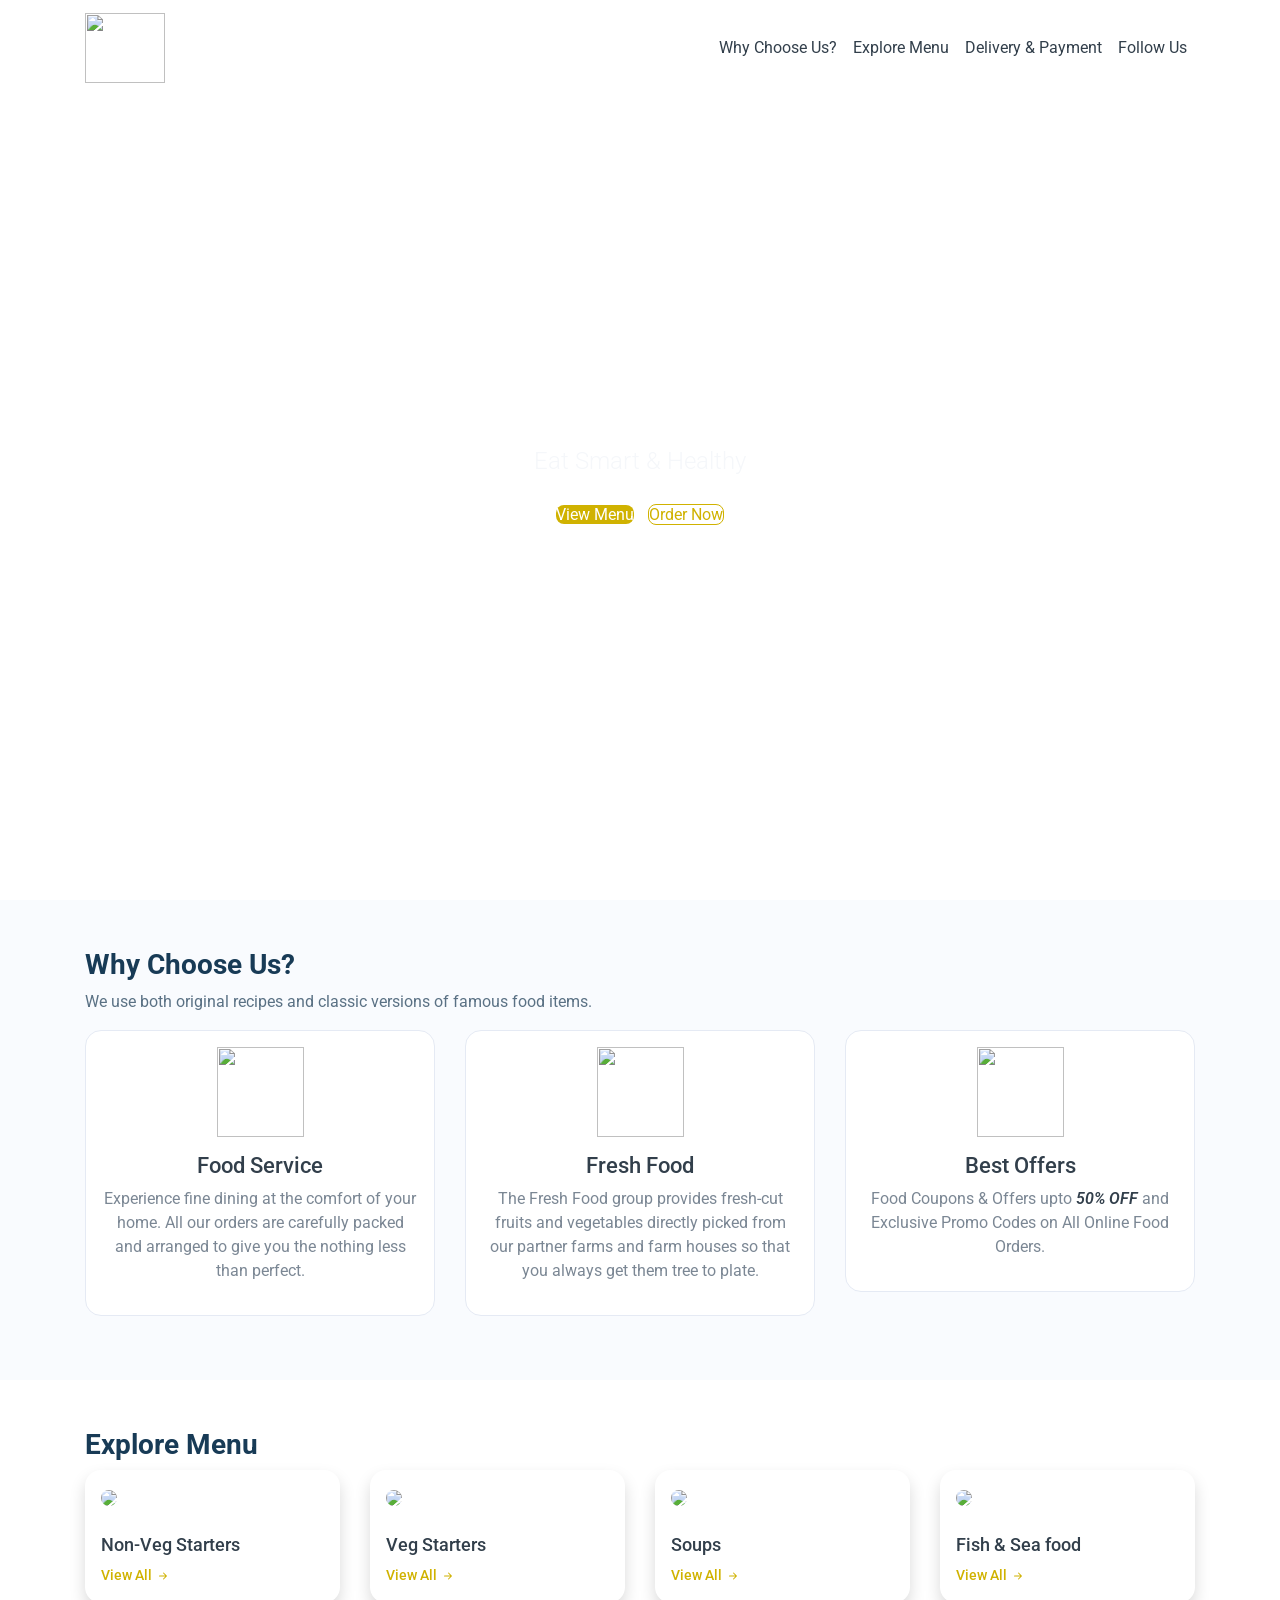
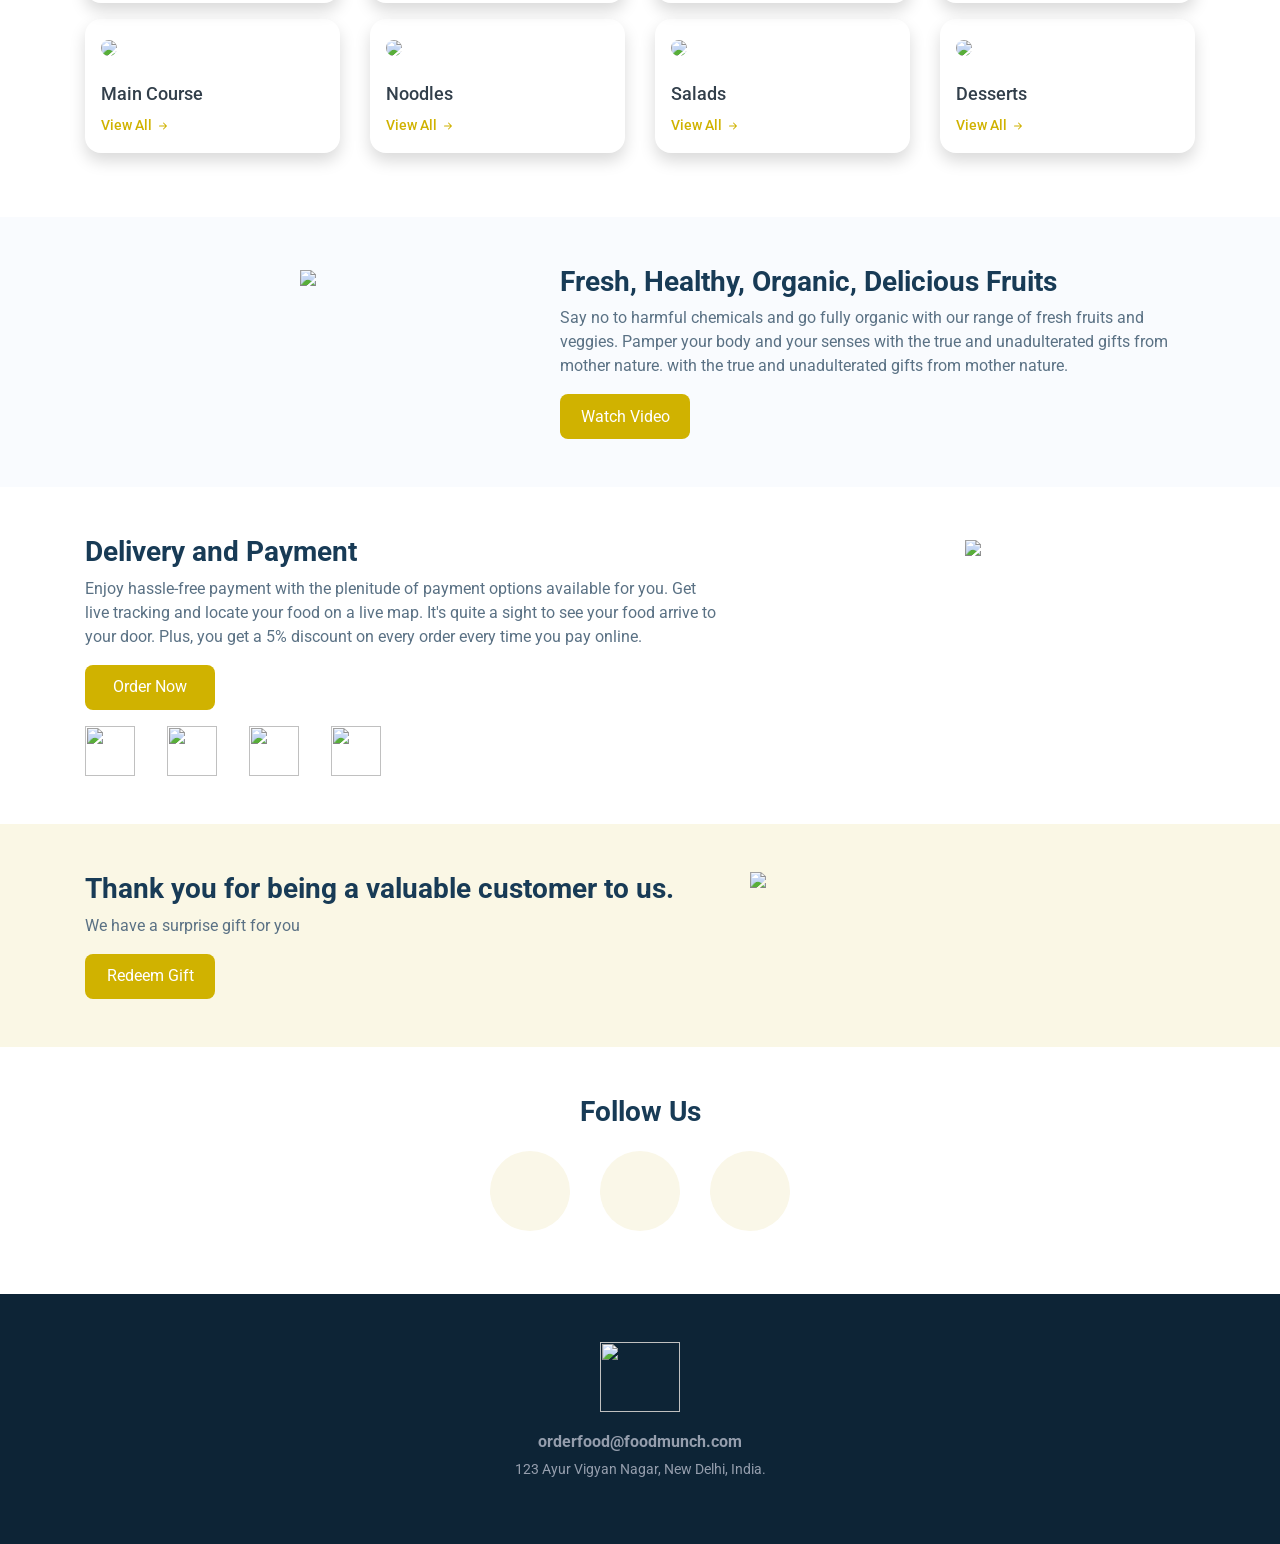
==== foodmunch/index.html @ a6c23c88 "Replace buttons with anchor links for menu and order" ====
<!DOCTYPE html>
<html>

<head>
    <link rel="stylesheet" href="https://stackpath.bootstrapcdn.com/bootstrap/4.5.2/css/bootstrap.min.css" integrity="sha384-JcKb8q3iqJ61gNV9KGb8thSsNjpSL0n8PARn9HuZOnIxN0hoP+VmmDGMN5t9UJ0Z" crossorigin="anonymous" />
    <script src="https://code.jquery.com/jquery-3.5.1.slim.min.js" integrity="sha384-DfXdz2htPH0lsSSs5nCTpuj/zy4C+OGpamoFVy38MVBnE+IbbVYUew+OrCXaRkfj" crossorigin="anonymous"></script>
    <script src="https://cdn.jsdelivr.net/npm/popper.js@1.16.1/dist/umd/popper.min.js" integrity="sha384-9/reFTGAW83EW2RDu2S0VKaIzap3H66lZH81PoYlFhbGU+6BZp6G7niu735Sk7lN" crossorigin="anonymous"></script>
    <script src="https://stackpath.bootstrapcdn.com/bootstrap/4.5.2/js/bootstrap.min.js" integrity="sha384-B4gt1jrGC7Jh4AgTPSdUtOBvfO8shuf57BaghqFfPlYxofvL8/KUEfYiJOMMV+rV" crossorigin="anonymous"></script>
    <script src="https://kit.fontawesome.com/4b6aa4f9ba.js" crossorigin="anonymous"></script>
    <link rel="stylesheet" href="css/styles.css">
</head>

<body>
    <nav class="navbar navbar-expand-lg navbar-light bg-white fixed-top">
        <div class="container">
            <a class="navbar-brand" href="#">
                <img src="https://d2clawv67efefq.cloudfront.net/ccbp-responsive-website/food-munch-img.png" class="food-munch-logo" />
            </a>
            <button class="navbar-toggler" type="button" data-toggle="collapse" data-target="#navbarNavAltMarkup" aria-controls="navbarNavAltMarkup" aria-expanded="false" aria-label="Toggle navigation">
                <span class="navbar-toggler-icon"></span>
            </button>
            <div class="collapse navbar-collapse" id="navbarNavAltMarkup">
                <div class="navbar-nav ml-auto">
                    <a class="nav-link active" id="navItem1" href="#wcuSection">
                        Why Choose Us?
                        <span class="sr-only">(current)</span>
                    </a>
                    <a class="nav-link" href="#exploreMenuSection" id="navItem2">Explore Menu</a>
                    <a class="nav-link" href="#deliveryPaymentSection" id="navItem3">Delivery & Payment</a>
                    <a class="nav-link" href="#followUsSection" id="navItem4">Follow Us</a>
                </div>
            </div>
        </div>
    </nav>
    <div class="banner-section-bg-container d-flex justify-content-center flex-column">
        <div class="text-center">
            <h1 class="banner-heading mb-3">Get Delicious Food Anytime</h1>
            <p class="banner-caption mb-4">Eat Smart & Healthy</p>
            <a href="#exploreMenuSection" class="custom-button">View Menu</a>
            <a href="#deliveryPaymentSection" class="custom-outline-button">Order Now</a>
        </div>
    </div>
    <div class="wcu-section pt-5 pb-5" id="wcuSection">
        <div class="container">
            <div class="row">
                <div class="col-12">
                    <h1 class="wcu-section-heading">Why Choose Us?</h1>
                    <p class="wcu-section-description">
                        We use both original recipes and classic versions of famous food
                        items.
                    </p>
                </div>
                <div class="col-12 col-md-4">
                    <div class="wcu-card p-3 mb-3">
                        <img src="https://d2clawv67efefq.cloudfront.net/ccbp-responsive-website/food-serve.png" class="wcu-card-image" />
                        <h1 class="wcu-card-title mt-3">Food Service</h1>
                        <p class="wcu-card-description">
                            Experience fine dining at the comfort of your home. All our
                            orders are carefully packed and arranged to give you the nothing
                            less than perfect.
                        </p>
                    </div>
                </div>
                <div class="col-12 col-md-4">
                    <div class="wcu-card p-3 mb-3">
                        <img src="https://d2clawv67efefq.cloudfront.net/ccbp-responsive-website/fruits-img.png" class="wcu-card-image" />
                        <h1 class="wcu-card-title mt-3">Fresh Food</h1>
                        <p class="wcu-card-description">
                            The Fresh Food group provides fresh-cut fruits and vegetables
                            directly picked from our partner farms and farm houses so that
                            you always get them tree to plate.
                        </p>
                    </div>
                </div>
                <div class="col-12 col-md-4">
                    <div class="wcu-card p-3 mb-3">
                        <img src="https://d2clawv67efefq.cloudfront.net/ccbp-responsive-website/offers-img.png" class="wcu-card-image" />
                        <h1 class="wcu-card-title mt-3">Best Offers</h1>
                        <p class="wcu-card-description">
                            Food Coupons & Offers upto
                            <span class="offers">50% OFF</span>
                            and Exclusive Promo Codes on All Online Food Orders.
                        </p>
                    </div>
                </div>
            </div>
        </div>
    </div>
    <div class="explore-menu-section pt-5 pb-5" id="exploreMenuSection">
        <div class="container">
            <div class="row">
                <div class="col-12">
                    <h1 class="menu-section-heading">Explore Menu</h1>
                </div>
                <div class="col-12 col-md-6 col-lg-3">
                    <div class="shadow menu-item-card p-3 mb-3">
                        <img src="https://d2clawv67efefq.cloudfront.net/ccbp-responsive-website/em-ginger-fried-img.png" class="menu-item-image w-100" />
                        <h1 class="menu-card-title">Non-Veg Starters</h1>
                        <a href="" class="menu-item-link">
                            View All
                            <svg width="16px" height="16px" viewBox="0 0 16 16" class="bi bi-arrow-right-short" fill="#d0b200" xmlns="http://www.w3.org/2000/svg">
                                <path fill-rule="evenodd" d="M4 8a.5.5 0 0 1 .5-.5h5.793L8.146 5.354a.5.5 0 1 1 .708-.708l3 3a.5.5 0 0 1 0 .708l-3 3a.5.5 0 0 1-.708-.708L10.293 8.5H4.5A.5.5 0 0 1 4 8z" />
                            </svg>
                        </a>
                    </div>
                </div>
                <div class="col-12 col-md-6 col-lg-3">
                    <div class="shadow menu-item-card p-3 mb-3">
                        <img src="https://d2clawv67efefq.cloudfront.net/ccbp-responsive-website/em-veg-starters-img.png" class="menu-item-image w-100" />
                        <h1 class="menu-card-title">Veg Starters</h1>
                        <a href="" class="menu-item-link">
                            View All
                            <svg width="16px" height="16px" viewBox="0 0 16 16" class="bi bi-arrow-right" fill="#d0b200" xmlns="http://www.w3.org/2000/svg">
                                <path fill-rule="evenodd" d="M4 8a.5.5 0 0 1 .5-.5h5.793L8.146 5.354a.5.5 0 1 1 .708-.708l3 3a.5.5 0 0 1 0 .708l-3 3a.5.5 0 0 1-.708-.708L10.293 8.5H4.5A.5.5 0 0 1 4 8z" />
                            </svg>
                        </a>
                    </div>
                </div>
                <div class="col-12 col-md-6 col-lg-3">
                    <div class="menu-item-card shadow p-3 mb-3">
                        <img src="https://d2clawv67efefq.cloudfront.net/ccbp-responsive-website/em-soup-img.png" class="menu-item-image w-100" />
                        <h1 class="menu-card-title">Soups</h1>
                        <a href="" class="menu-item-link">
                            View All
                            <svg width="16px" height="16px" viewBox="0 0 16 16" class="bi bi-arrow-right" fill="#d0b200" xmlns="http://www.w3.org/2000/svg">
                                <path fill-rule="evenodd" d="M4 8a.5.5 0 0 1 .5-.5h5.793L8.146 5.354a.5.5 0 1 1 .708-.708l3 3a.5.5 0 0 1 0 .708l-3 3a.5.5 0 0 1-.708-.708L10.293 8.5H4.5A.5.5 0 0 1 4 8z" />
                            </svg>
                        </a>
                    </div>
                </div>
                <div class="col-12 col-md-6 col-lg-3">
                    <div class="menu-item-card shadow p-3 mb-3">
                        <img src="https://d2clawv67efefq.cloudfront.net/ccbp-responsive-website/em-grilled-seafood-img.png" class="menu-item-image w-100" />
                        <h1 class="menu-card-title">Fish & Sea food</h1>
                        <a href="" class="menu-item-link">
                            View All
                            <svg width="16px" height="16px" viewBox="0 0 16 16" class="bi bi-arrow-right" fill="#d0b200" xmlns="http://www.w3.org/2000/svg">
                                <path fill-rule="evenodd" d="M4 8a.5.5 0 0 1 .5-.5h5.793L8.146 5.354a.5.5 0 1 1 .708-.708l3 3a.5.5 0 0 1 0 .708l-3 3a.5.5 0 0 1-.708-.708L10.293 8.5H4.5A.5.5 0 0 1 4 8z" />
                            </svg>
                        </a>
                    </div>
                </div>
                <div class="col-12 col-md-6 col-lg-3">
                    <div class="menu-item-card shadow p-3 mb-3">
                        <img src="https://d2clawv67efefq.cloudfront.net/ccbp-responsive-website/em-hyderabadi-biryani-img.png" class="menu-item-image w-100" />
                        <h1 class="menu-card-title">Main Course</h1>
                        <a href="" class="menu-item-link">
                            View All
                            <svg width="16px" height="16px" viewBox="0 0 16 16" class="bi bi-arrow-right" fill="#d0b200" xmlns="http://www.w3.org/2000/svg">
                                <path fill-rule="evenodd" d="M4 8a.5.5 0 0 1 .5-.5h5.793L8.146 5.354a.5.5 0 1 1 .708-.708l3 3a.5.5 0 0 1 0 .708l-3 3a.5.5 0 0 1-.708-.708L10.293 8.5H4.5A.5.5 0 0 1 4 8z" />
                            </svg>
                        </a>
                    </div>
                </div>
                <div class="col-12 col-md-6 col-lg-3">
                    <div class="menu-item-card shadow p-3 mb-3">
                        <img src="https://d2clawv67efefq.cloudfront.net/ccbp-responsive-website/em-mushroom-noodles-img.png" class="menu-item-image w-100" />
                        <h1 class="menu-card-title">Noodles</h1>
                        <a href="" class="menu-item-link">
                            View All
                            <svg width="16px" height="16px" viewBox="0 0 16 16" class="bi bi-arrow-right" fill="#d0b200" xmlns="http://www.w3.org/2000/svg">
                                <path fill-rule="evenodd" d="M4 8a.5.5 0 0 1 .5-.5h5.793L8.146 5.354a.5.5 0 1 1 .708-.708l3 3a.5.5 0 0 1 0 .708l-3 3a.5.5 0 0 1-.708-.708L10.293 8.5H4.5A.5.5 0 0 1 4 8z" />
                            </svg>
                        </a>
                    </div>
                </div>
                <div class="col-12 col-md-6 col-lg-3">
                    <div class="menu-item-card shadow p-3 mb-3">
                        <img src="https://d2clawv67efefq.cloudfront.net/ccbp-responsive-website/em-gluten-img.png" class="menu-item-image w-100" />
                        <h1 class="menu-card-title">Salads</h1>
                        <a href="" class="menu-item-link">
                            View All
                            <svg width="16px" height="16px" viewBox="0 0 16 16" class="bi bi-arrow-right" fill="#d0b200" xmlns="http://www.w3.org/2000/svg">
                                <path fill-rule="evenodd" d="M4 8a.5.5 0 0 1 .5-.5h5.793L8.146 5.354a.5.5 0 1 1 .708-.708l3 3a.5.5 0 0 1 0 .708l-3 3a.5.5 0 0 1-.708-.708L10.293 8.5H4.5A.5.5 0 0 1 4 8z" />
                            </svg>
                        </a>
                    </div>
                </div>
                <div class="col-12 col-md-6 col-lg-3">
                    <div class="menu-item-card shadow p-3 mb-3">
                        <img src="https://d2clawv67efefq.cloudfront.net/ccbp-responsive-website/em-coffee-bourbon-img.png" class="menu-item-image w-100" />
                        <h1 class="menu-card-title">Desserts</h1>
                        <a href="" class="menu-item-link">
                            View All
                            <svg width="16px" height="16px" viewBox="0 0 16 16" class="bi bi-arrow-right" fill="#d0b200" xmlns="http://www.w3.org/2000/svg">
                                <path fill-rule="evenodd" d="M4 8a.5.5 0 0 1 .5-.5h5.793L8.146 5.354a.5.5 0 1 1 .708-.708l3 3a.5.5 0 0 1 0 .708l-3 3a.5.5 0 0 1-.708-.708L10.293 8.5H4.5A.5.5 0 0 1 4 8z" />
                            </svg>
                        </a>
                    </div>
                </div>
            </div>
        </div>
    </div>
    <div class="healthy-food-section pt-5 pb-5">
        <div class="container">
            <div class="row">
                <div class="col-12 col-md-5">
                    <div class="text-center">
                        <img src="https://d2clawv67efefq.cloudfront.net/ccbp-responsive-website/healthy-food-plate-img.png" class="healthy-food-section-img" />
                    </div>
                </div>
                <div class="col-12 col-md-7">
                    <h1 class="healthy-food-section-heading">
                        Fresh, Healthy, Organic, Delicious Fruits
                    </h1>
                    <p class="healthy-food-section-description">
                        Say no to harmful chemicals and go fully organic with our range of
                        fresh fruits and veggies. Pamper your body and your senses with
                        the true and unadulterated gifts from mother nature. with the true
                        and unadulterated gifts from mother nature.
                    </p>
                    <button class="custom-button">Watch Video</button>
                </div>
            </div>
        </div>
    </div>
    <div class="delivery-and-payment-section pt-5 pb-5" id="deliveryPaymentSection">
        <div class="container">
            <div class="row">
                <div class="col-12 col-md-5 order-1 order-md-2">
                    <div class="text-center">
                        <img src="https://d2clawv67efefq.cloudfront.net/ccbp-responsive-website/delivery-payment-section-img.png" class="delivery-and-payment-section-img" />
                    </div>
                </div>
                <div class="col-12 col-md-7 order-2 order-md-1">
                    <h1 class="delivery-and-payment-section-heading">
                        Delivery and Payment
                    </h1>
                    <p class="delivery-and-payment-section-description">
                        Enjoy hassle-free payment with the plenitude of payment options
                        available for you. Get live tracking and locate your food on a
                        live map. It's quite a sight to see your food arrive to your door.
                        Plus, you get a 5% discount on every order every time you pay
                        online.
                    </p>
                    <button class="custom-button">Order Now</button>
                    <div class="mt-3">
                        <img src="https://d2clawv67efefq.cloudfront.net/ccbp-responsive-website/visa-card-img.png" class="payment-card-img" />
                        <img src="https://d2clawv67efefq.cloudfront.net/ccbp-responsive-website/master-card-img.png" class="payment-card-img" />
                        <img src="https://d2clawv67efefq.cloudfront.net/ccbp-responsive-website/paypal-card-img.png" class="payment-card-img" />
                        <img src="https://d2clawv67efefq.cloudfront.net/ccbp-responsive-website/american-express-img.png" class="payment-card-img" />
                    </div>
                </div>
            </div>
        </div>
    </div>
    <div class="thanking-customers-section pt-5 pb-5">
        <div class="container">
            <div class="row">
                <div class="col-12 col-md-7 d-flex flex-column justify-content-center">
                    <h1 class="thanking-customers-section-heading">
                        Thank you for being a valuable customer to us.
                    </h1>
                    <p class="thanking-customers-section-description">
                        We have a surprise gift for you
                    </p>
                    <div class="d-md-none">
                        <img src="https://d2clawv67efefq.cloudfront.net/ccbp-responsive-website/thanking-customers-section-img.png" class="thanking-customers-section-img" />
                    </div>
                    <div>
                        <button class="custom-button" data-toggle="modal" data-target="#giftModal">Redeem Gift</button>
                    </div>
                </div>
                <div class="col-12 col-md-5 d-none d-md-block">
                    <img src="https://d2clawv67efefq.cloudfront.net/ccbp-responsive-website/thanking-customers-section-img.png" class="thanking-customers-section-img" />
                </div>
            </div>
        </div>
    </div>
    <div class="follow-us-section pt-5 pb-5" id="followUsSection">
        <div class="container">
            <div class="row">
                <div class="col-12">
                    <h1 class="follow-us-section-heading">Follow Us</h1>
                </div>
                <div class="col-12">
                    <div class="d-flex flex-row justify-content-center">
                        <div class="follow-us-icon-container">
                            <i class="fab fa-twitter icon"></i>
                        </div>
                        <div class="follow-us-icon-container">
                            <i class="fab fa-instagram icon"></i>
                        </div>
                        <div class="follow-us-icon-container">
                            <i class="fab fa-facebook icon"></i>
                        </div>
                    </div>
                </div>
            </div>
        </div>
    </div>
    <div class="footer-section pt-5 pb-5">
        <div class="container">
            <div class="row">
                <div class="col-12 text-center">
                    <img src="https://d2clawv67efefq.cloudfront.net/ccbp-responsive-website/food-munch-logo-light.png" class="food-munch-logo" />
                    <h1 class="footer-section-mail-id">orderfood@foodmunch.com</h1>
                    <p class="footer-section-address">
                        123 Ayur Vigyan Nagar, New Delhi, India.
                    </p>
                </div>
            </div>
        </div>
    </div>
 <div class="modal fade" id="giftModal" tabindex="-1" role="dialog"
    aria-labelledby="giftModalLabel" aria-hidden="true">

    <div class="modal-dialog modal-dialog-centered" role="document">
        <div class="modal-content">

            <div class="modal-header">
                <h5 class="modal-title" id="giftModalLabel">
                    🎁 Surprise Gift
                </h5>

                <button type="button" class="close"
                    data-dismiss="modal"
                    aria-label="Close">
                    <span aria-hidden="true">&times;</span>
                </button>
            </div>

            <div class="modal-body text-center">
                <h4>Congratulations!</h4>
                <p>
                    You have unlocked a special gift from FoodMunch.
                </p>
                <p>
                    Enjoy <strong>20% OFF</strong> on your next order!
                </p>
            </div>

            <div class="modal-footer">
                <button type="button"
                    class="btn btn-secondary"
                    data-dismiss="modal">
                    Close
                </button>
            </div>

        </div>
    </div>
</div>  
</body>

</html>
---- foodmunch/css/styles.css ----
@import url("https://fonts.googleapis.com/css2?family=Bree+Serif&family=Caveat:wght@400;700&family=Lobster&family=Monoton&family=Open+Sans:ital,wght@0,400;0,700;1,400;1,700&family=Playfair+Display+SC:ital,wght@0,400;0,700;1,700&family=Playfair+Display:ital,wght@0,400;0,700;1,700&family=Roboto:ital,wght@0,400;0,700;1,400;1,700&family=Source+Sans+Pro:ital,wght@0,400;0,700;1,700&family=Work+Sans:ital,wght@0,400;0,700;1,700&display=swap");

.food-munch-logo {
    width: 80px;
    height: 70px;
}

#navItem1 {
    color: #323f4b;
    font-family: "Roboto";
}

#navItem2 {
    color: #323f4b;
    font-family: "Roboto";
}

#navItem3 {
    color: #323f4b;
    font-family: "Roboto";
}

#navItem4 {
    color: #323f4b;
    font-family: "Roboto";
}

.banner-section-bg-container {
    background-image: url("https://d2clawv67efefq.cloudfront.net/ccbp-responsive-website/foodmunch-banner-bg.png");
    height: 100vh;
    background-size: cover;
}

.banner-heading {
    color: white;
    font-family: "Roboto";
    font-size: 45px;
    font-weight: 300;
}

.banner-caption {
    color: #f5f7fa;
    font-family: "Roboto";
    font-size: 24px;
    font-weight: 300;
}

.custom-button {
    color: white;
    background-color: #d0b200;
    width: 130px;
    height: 45px;
    border-width: 0;
    border-radius: 8px;
    margin-right: 10px;
}

.custom-outline-button {
    color: #d0b200;
    background-color: transparent;
    width: 130px;
    height: 45px;
    border-style: solid;
    border-width: 1px;
    border-color: #d0b200;
    border-radius: 8px;
}

.wcu-section {
    background-color: #f9fbfe;
}

.wcu-section-heading {
    color: #183b56;
    font-family: "Roboto";
    font-size: 28px;
    font-weight: 700;
}

.wcu-section-description {
    color: #5a7184;
    font-family: "Roboto";
    font-size: 16px;
}

.wcu-card {
    text-align: center;
    background-color: white;
    border-style: solid;
    border-width: 1px;
    border-color: #e5eaf4;
    border-radius: 16px;
}

.wcu-card-image {
    width: 87px;
    height: 90px;
}

.wcu-card-title {
    color: #323f4b;
    font-family: "Roboto";
    font-size: 22px;
    font-weight: 500;
}

.wcu-card-description {
    color: #7b8794;
    font-family: "Roboto";
    font-size: 16px;
}

.offers {
    color: #323f4b;
    font-style: italic;
    font-weight: 600;
}

.explore-menu-section {
    background-color: white;
}

.menu-section-heading {
    color: #183b56;
    font-family: "Roboto";
    font-size: 28px;
    font-weight: 700;
}

.menu-item-image {
    border-radius: 16px;
}

.menu-card-title {
    color: #323f4b;
    font-family: "Roboto";
    font-size: 18px;
    font-weight: 500;
    margin-top: 24px;
}

.menu-item-link {
    color: #d0b200;
    font-family: "Roboto";
    font-size: 14px;
    font-weight: 500;
}

.menu-item-card {
    border-radius: 16px;
}

.healthy-food-section {
    background-color: #f9fbfe;
}

.healthy-food-section-img {
    width: 270px;
}

.healthy-food-section-heading {
    color: #183b56;
    font-family: "Roboto";
    font-size: 28px;
    font-weight: 700;
}

.healthy-food-section-description {
    color: #5a7184;
    font-family: "Roboto";
    font-size: 16px;
}

.delivery-and-payment-section {
    background-color: white;
}

.delivery-and-payment-section-img {
    width: 270px;
}

.delivery-and-payment-section-heading {
    color: #183b56;
    font-family: "Roboto";
    font-size: 28px;
    font-weight: 700;
}

.delivery-and-payment-section-description {
    color: #5a7184;
    font-family: "Roboto";
    font-size: 16px;
}

.payment-card-img {
    width: 50px;
    height: 50px;
    margin-right: 28px;
}

.thanking-customers-section {
    background-color: #d0b2001a;
}

.thanking-customers-section-heading {
    color: #183b56;
    font-family: "Roboto";
    font-size: 28px;
    font-weight: 700;
}

.thanking-customers-section-description {
    color: #5a7184;
    font-family: "Roboto";
    font-size: 16px;
}

.thanking-customers-section-img {
    width: 270px;
    margin-bottom: 20px;
}

.follow-us-section {
    background-color: white;
}

.follow-us-section-heading {
    text-align: center;
    color: #183b56;
    font-family: "Roboto";
    font-size: 28px;
    font-weight: 700;
}

.follow-us-icon-container {
    background-color: #faf7e8;
    width: 80px;
    height: 80px;
    border-radius: 40px;
    margin: 15px;
    padding-top: 22px;
    padding-bottom: 14px;
    padding-right: 16px;
    padding-left: 22px;
}

.icon {
    color: #d0b200;
    font-size: 35px;
}

.footer-section {
    background-color: #0d2436;
}

.footer-section-mail-id {
    color: #959ead;
    font-family: "Roboto";
    font-weight: bold;
    font-size: 16px;
    margin-top: 20px;
}

.footer-section-address {
    color: #959ead;
    font-family: "Roboto";
    font-size: 14px;
}
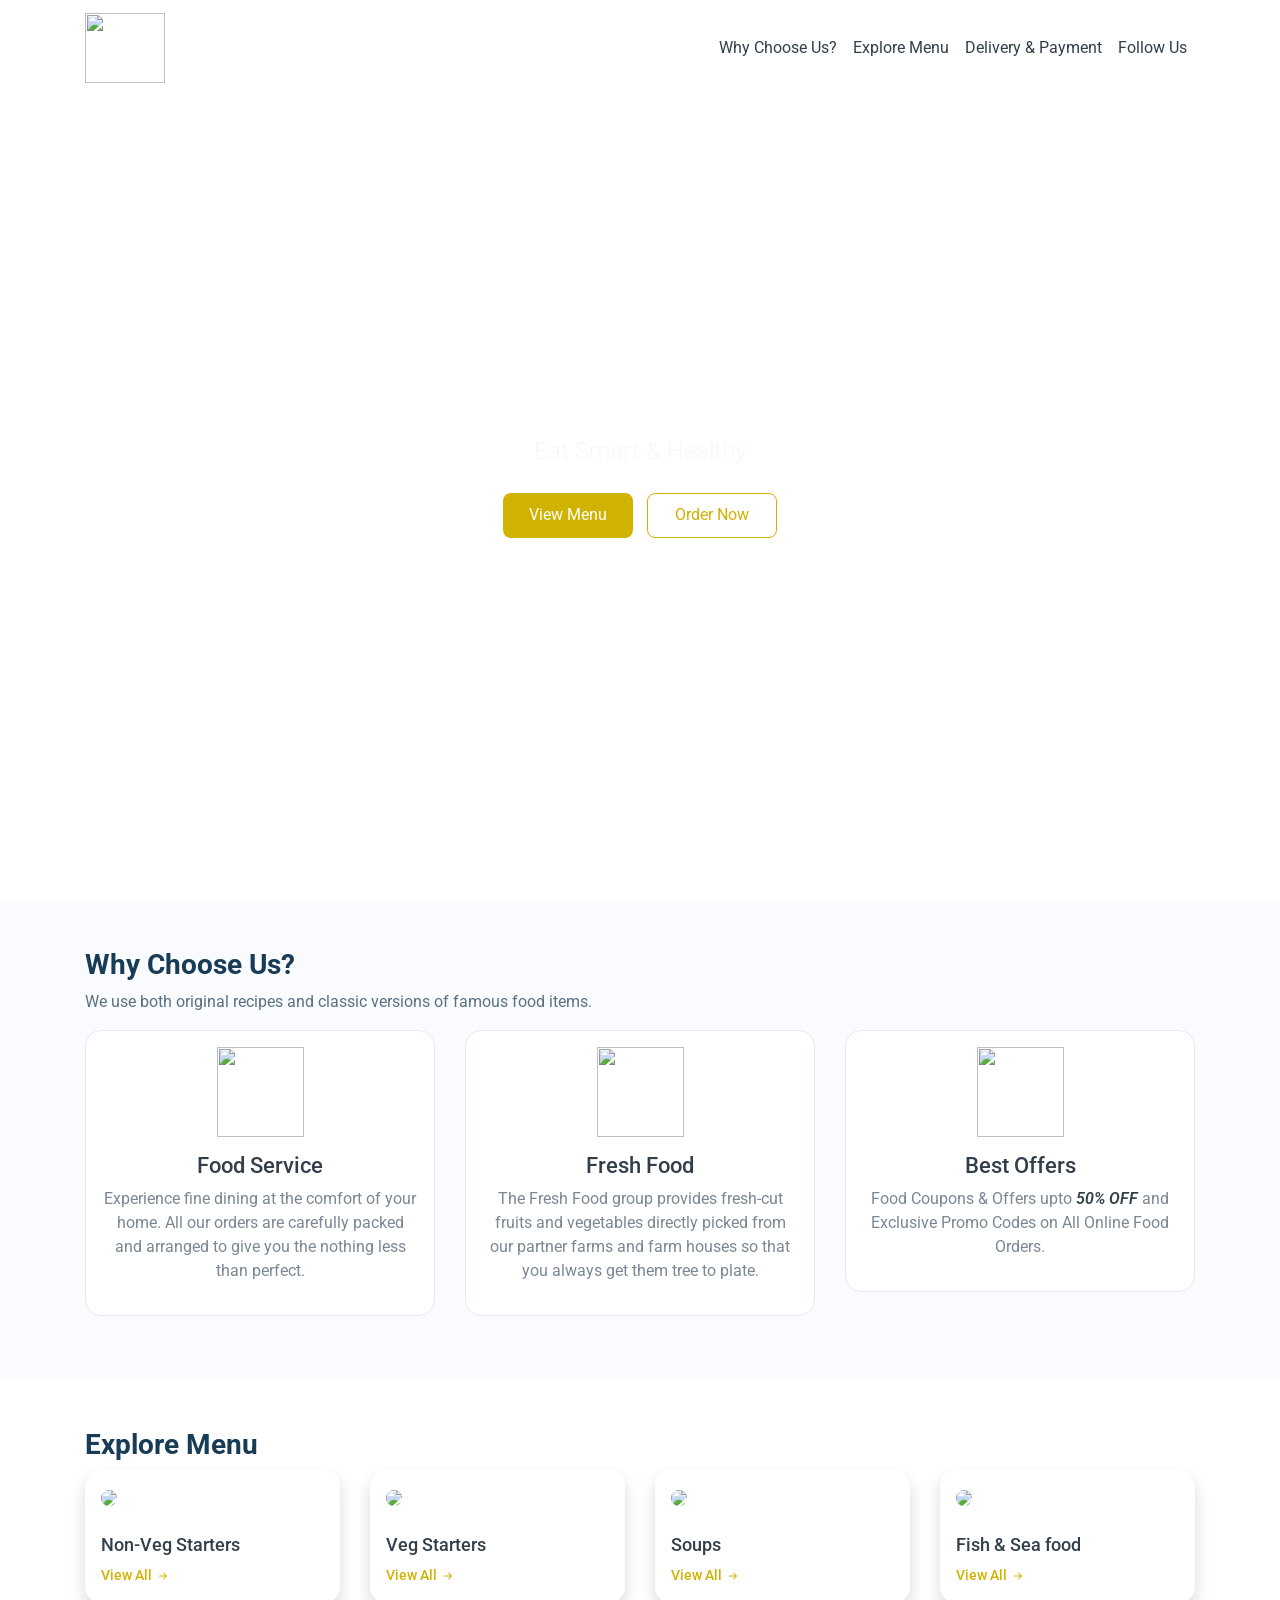
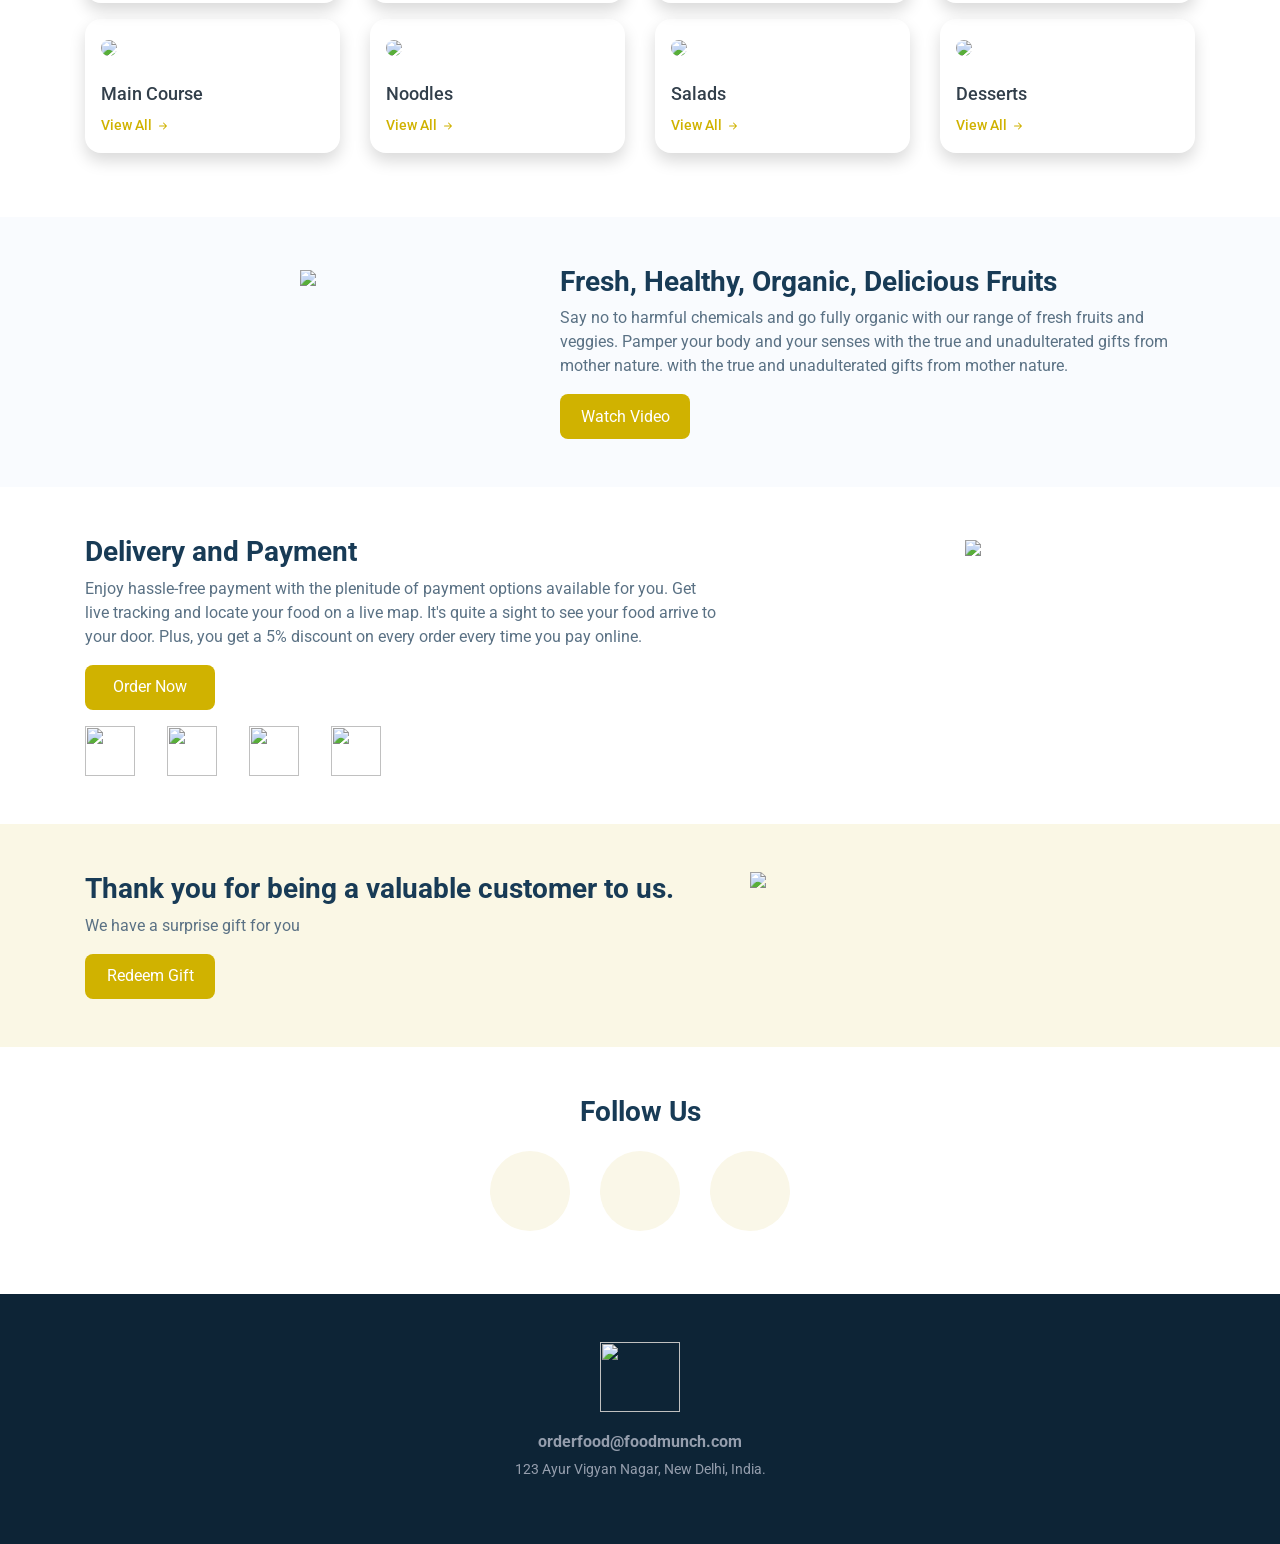
==== commit d50cc9d6: "Update index.html" ====
--- a/foodmunch/index.html
+++ b/foodmunch/index.html
@@ -8,6 +8,8 @@
     <script src="https://stackpath.bootstrapcdn.com/bootstrap/4.5.2/js/bootstrap.min.js" integrity="sha384-B4gt1jrGC7Jh4AgTPSdUtOBvfO8shuf57BaghqFfPlYxofvL8/KUEfYiJOMMV+rV" crossorigin="anonymous"></script>
     <script src="https://kit.fontawesome.com/4b6aa4f9ba.js" crossorigin="anonymous"></script>
     <link rel="stylesheet" href="css/styles.css">
+    <meta charset="UTF-8">
+<meta name="viewport" content="width=device-width, initial-scale=1.0">
 </head>
 
 <body>
--- a/foodmunch/css/styles.css
+++ b/foodmunch/css/styles.css
@@ -53,6 +53,11 @@
     border-width: 0;
     border-radius: 8px;
     margin-right: 10px;
+
+    text-decoration: none;
+    display: inline-flex;
+    align-items: center;
+    justify-content: center;
 }
 
 .custom-outline-button {
@@ -64,6 +69,27 @@
     border-width: 1px;
     border-color: #d0b200;
     border-radius: 8px;
+
+    text-decoration: none;
+    display: inline-flex;
+    align-items: center;
+    justify-content: center;
+}
+
+.custom-button,
+.custom-button:hover,
+.custom-button:focus,
+.custom-button:active {
+    color: white;
+    text-decoration: none;
+}
+
+.custom-outline-button,
+.custom-outline-button:hover,
+.custom-outline-button:focus,
+.custom-outline-button:active {
+    color: #d0b200;
+    text-decoration: none;
 }
 
 .wcu-section {
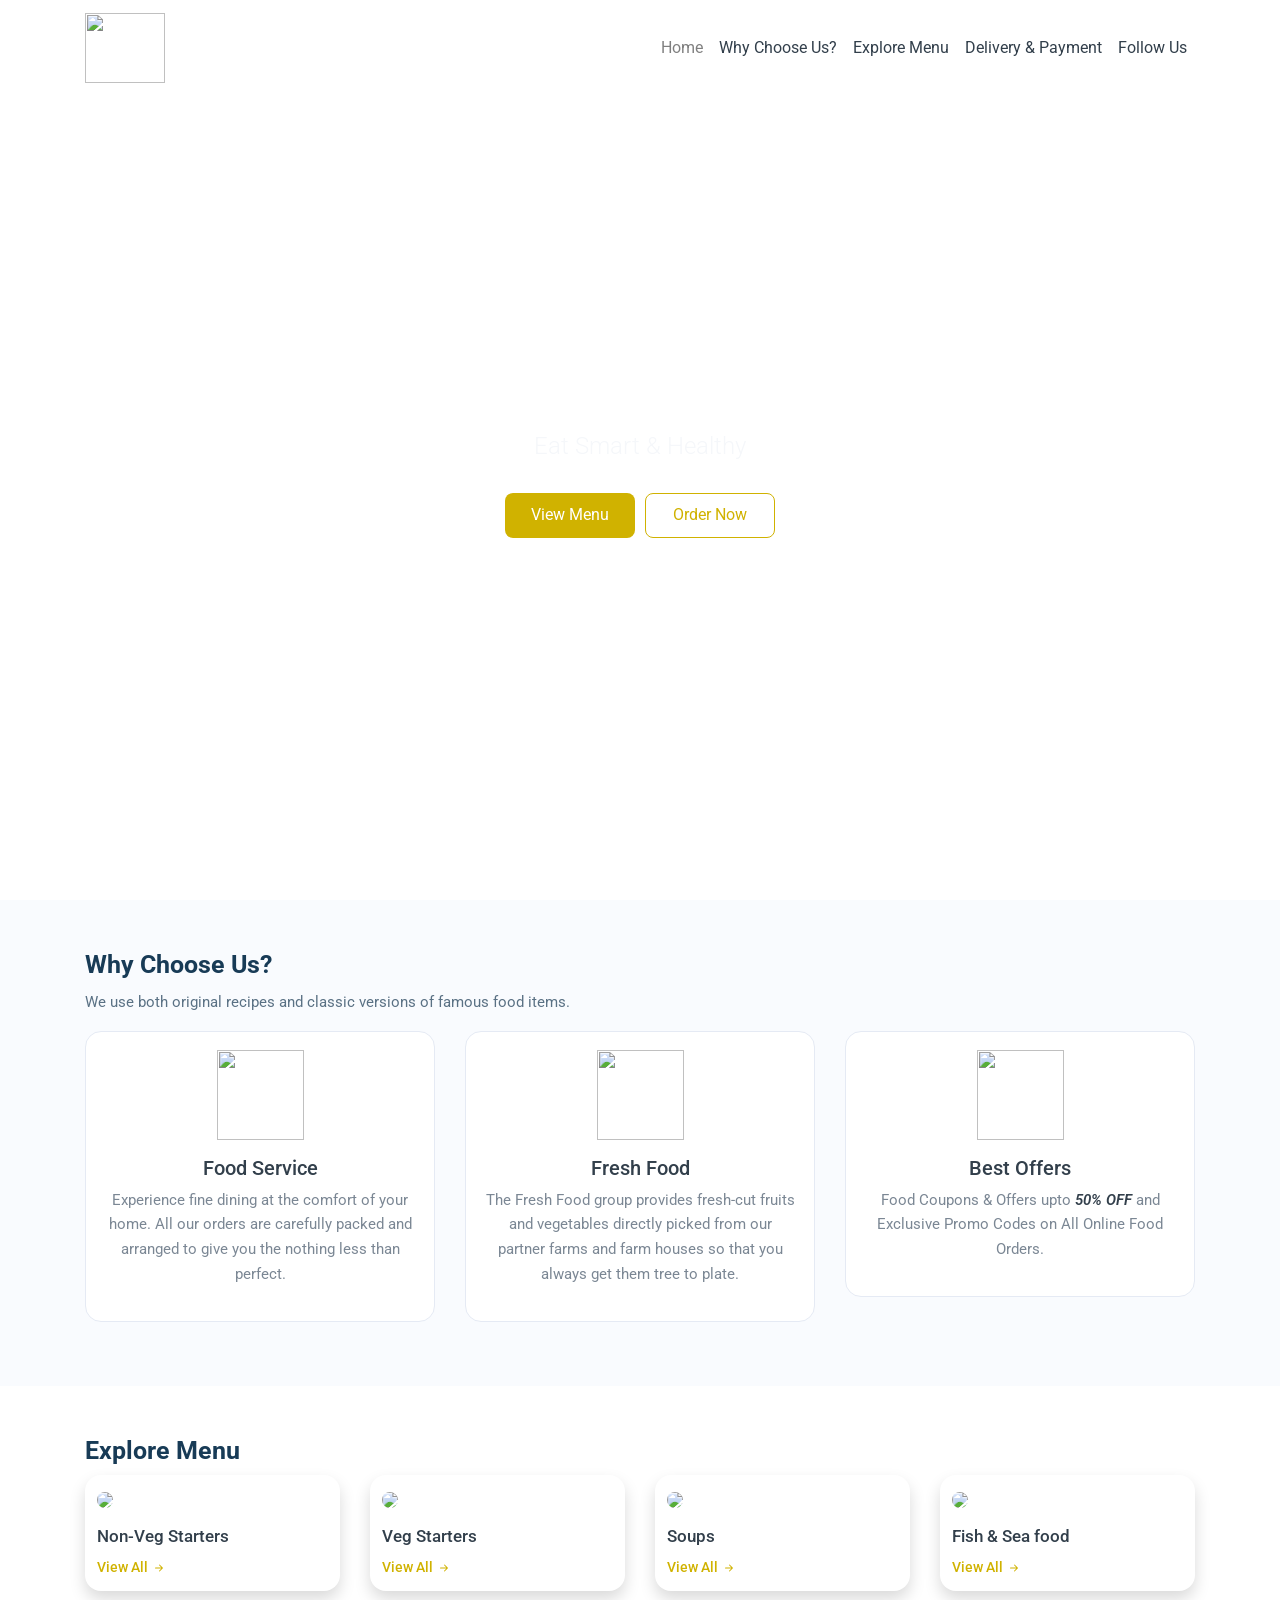
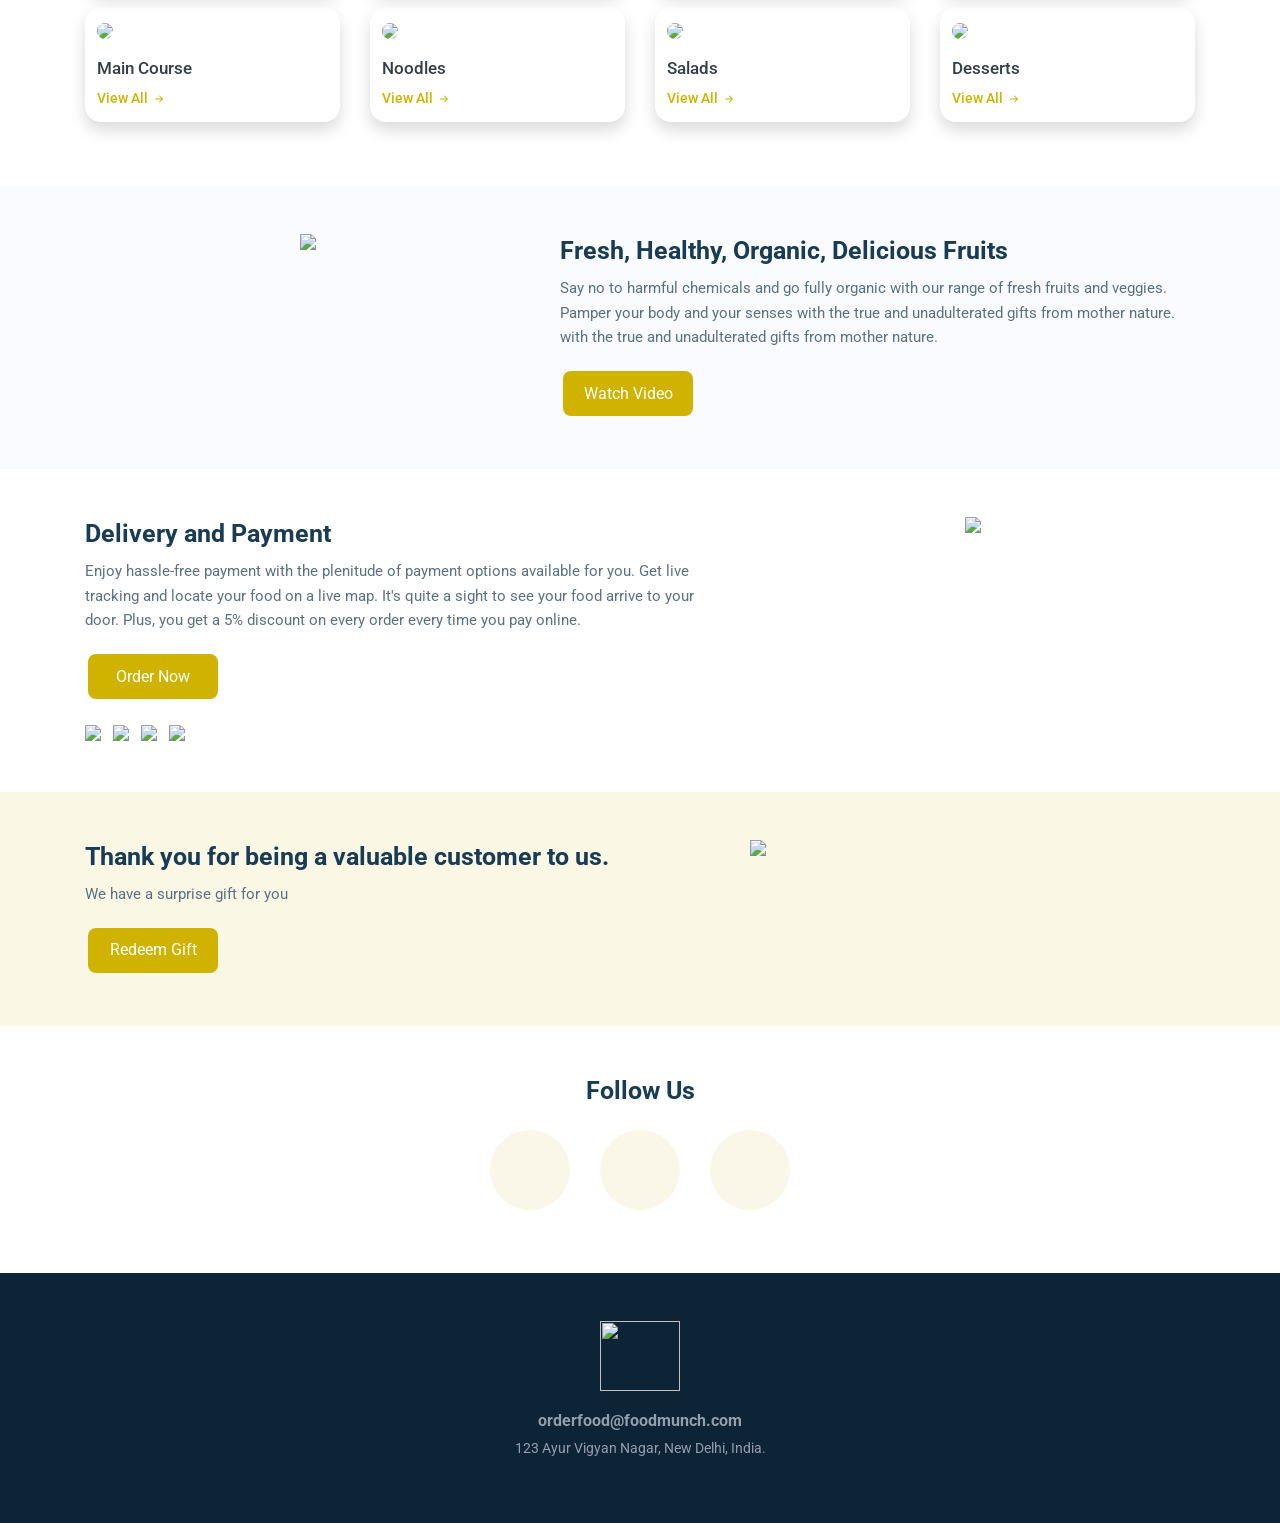
==== commit a5f05706: "Add id attribute to navbar for home section" ====
--- a/foodmunch/index.html
+++ b/foodmunch/index.html
@@ -13,7 +13,7 @@
 </head>
 
 <body>
-    <nav class="navbar navbar-expand-lg navbar-light bg-white fixed-top">
+    <nav class="navbar navbar-expand-lg navbar-light bg-white fixed-top" id="home">
         <div class="container">
             <a class="navbar-brand" href="#">
                 <img src="https://d2clawv67efefq.cloudfront.net/ccbp-responsive-website/food-munch-img.png" class="food-munch-logo" />
@@ -23,6 +23,7 @@
             </button>
             <div class="collapse navbar-collapse" id="navbarNavAltMarkup">
                 <div class="navbar-nav ml-auto">
+                     <a class="nav-link" href="#home" id="home">Home</a>
                     <a class="nav-link active" id="navItem1" href="#wcuSection">
                         Why Choose Us?
                         <span class="sr-only">(current)</span>
--- a/foodmunch/css/styles.css
+++ b/foodmunch/css/styles.css
@@ -292,3 +292,100 @@
     font-family: "Roboto";
     font-size: 14px;
 }
+
+
+    .custom-button,
+    .custom-outline-button {
+        max-width: calc(50% - 12px);
+        min-width: 118px;
+        margin: 5px 3px;
+    }
+
+    .wcu-section-heading,
+    .menu-section-heading,
+    .healthy-food-section-heading,
+    .delivery-and-payment-section-heading,
+    .thanking-customers-section-heading,
+    .follow-us-section-heading {
+        font-size: 25px;
+        line-height: 1.35;
+    }
+
+    .wcu-section-description,
+    .wcu-card-description,
+    .healthy-food-section-description,
+    .delivery-and-payment-section-description,
+    .thanking-customers-section-description {
+        font-size: 15px;
+        line-height: 1.65;
+    }
+
+    .wcu-card {
+        padding: 18px !important;
+        margin-bottom: 16px;
+    }
+
+    .wcu-card-title {
+        font-size: 20px;
+    }
+
+    .menu-item-card {
+        padding: 12px !important;
+        margin-bottom: 16px;
+    }
+
+    .menu-item-image {
+        width: 100%;
+        height: auto;
+        border-radius: 12px;
+    }
+
+    .menu-card-title {
+        font-size: 17px;
+        margin-top: 15px;
+    }
+
+    .healthy-food-section-img,
+    .delivery-and-payment-section-img,
+    .thanking-customers-section-img {
+        width: 100%;
+        max-width: 260px;
+        height: auto;
+        margin-bottom: 20px;
+    }
+
+    .payment-card-img {
+        width: 42px;
+        height: auto;
+        margin-right: 8px;
+    }
+
+   
+/* Very narrow phones */
+@media (max-width: 360px) {
+    .banner-heading {
+        font-size: 26px;
+    }
+
+    .banner-caption {
+        font-size: 16px;
+    }
+
+    .custom-button,
+    .custom-outline-button {
+        min-width: 110px;
+        width: 118px;
+        padding: 8px 5px;
+        font-size: 13px;
+    }
+
+    .follow-us-icon-container {
+        width: 44px;
+        height: 44px;
+        margin: 6px;
+    }
+
+    .icon {
+        font-size: 22px;
+    }
+}
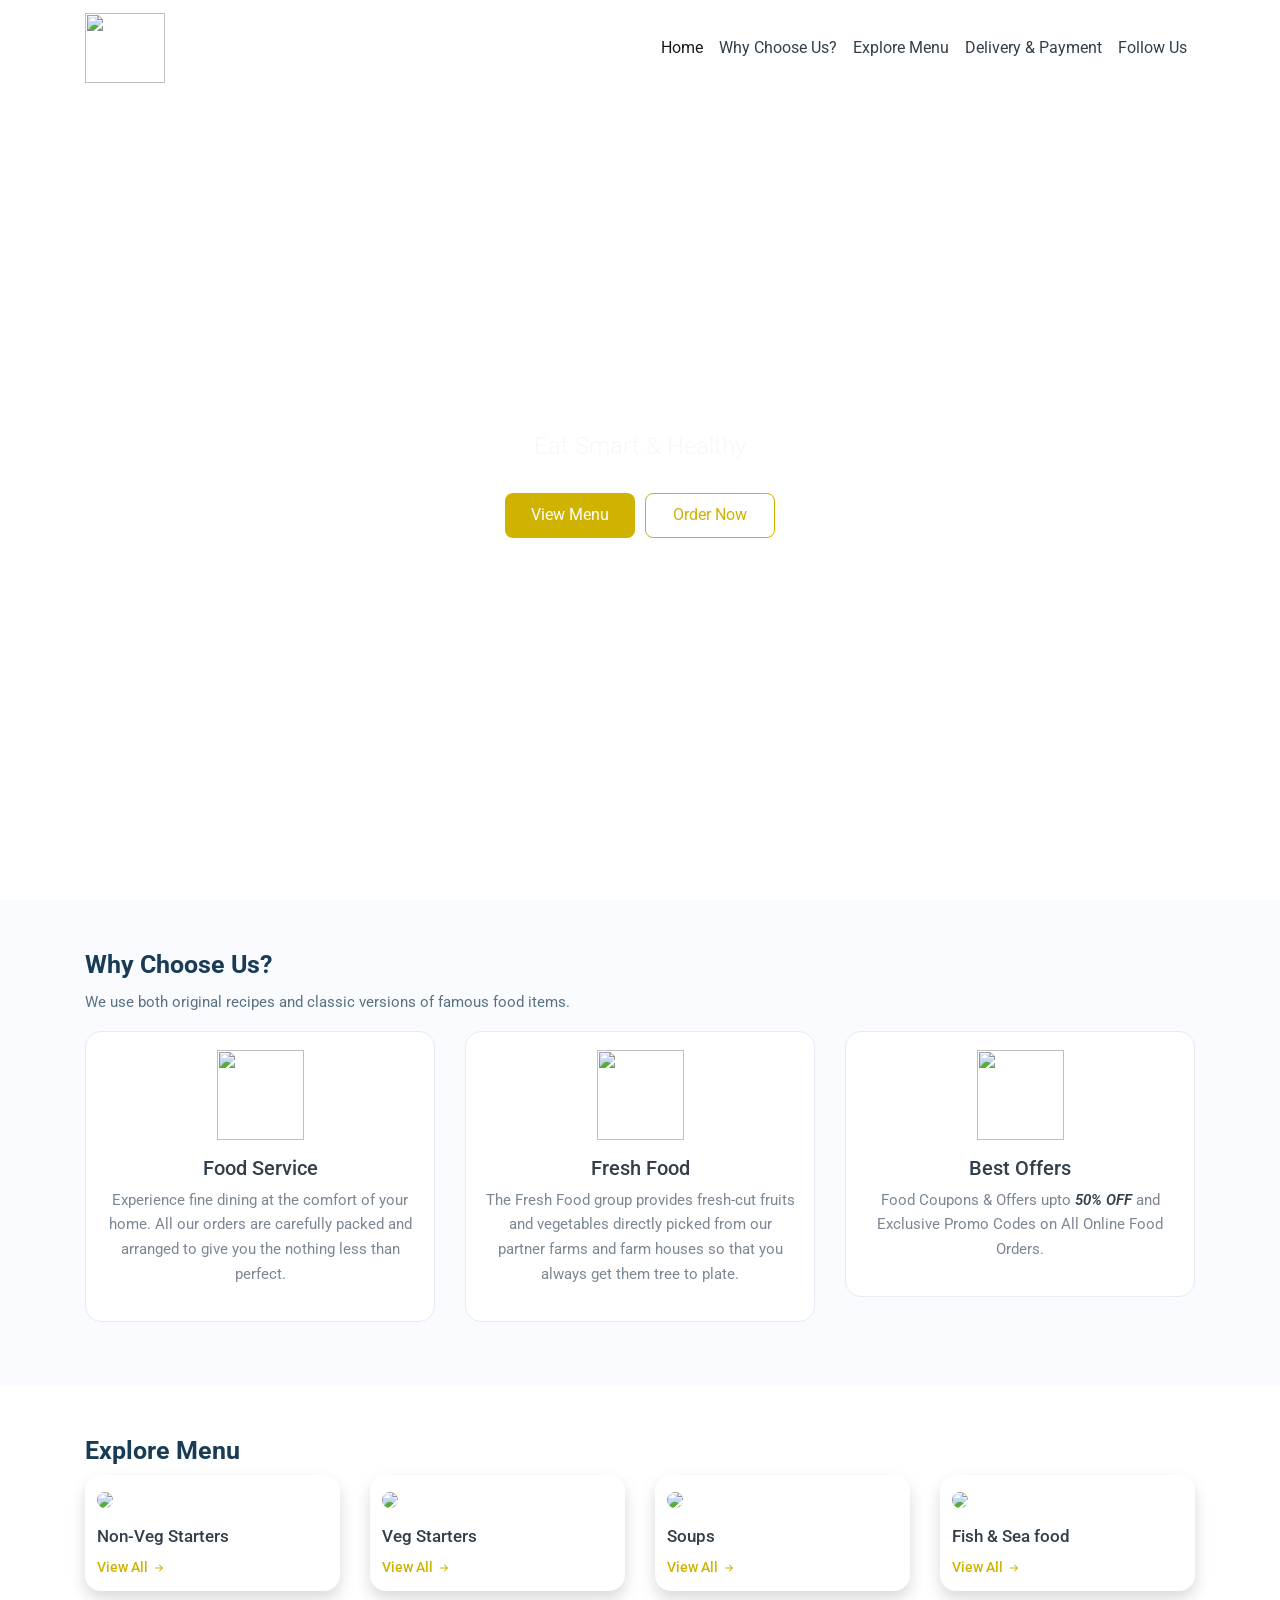
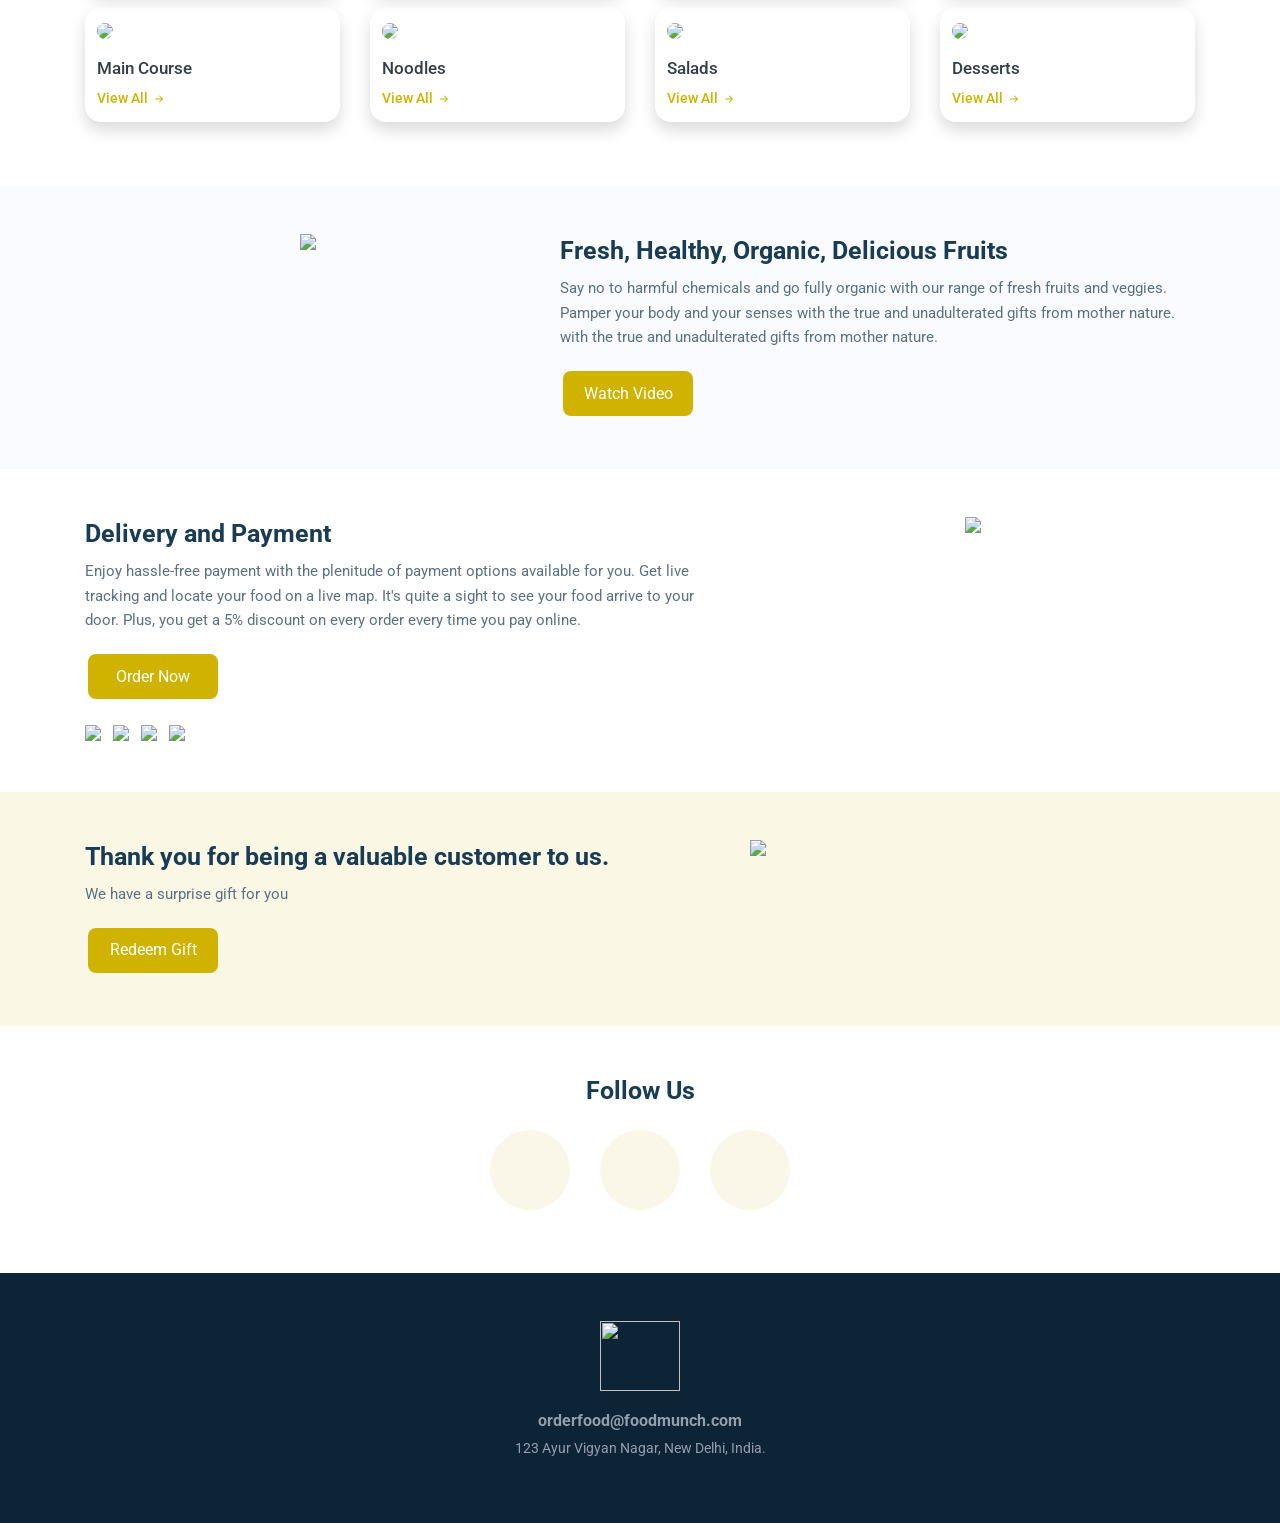
==== commit cdb8ef45: "Fix navigation links in index.html" ====
--- a/foodmunch/index.html
+++ b/foodmunch/index.html
@@ -13,7 +13,7 @@
 </head>
 
 <body>
-    <nav class="navbar navbar-expand-lg navbar-light bg-white fixed-top" id="home">
+    <nav class="navbar navbar-expand-lg navbar-light bg-white fixed-top">
         <div class="container">
             <a class="navbar-brand" href="#">
                 <img src="https://d2clawv67efefq.cloudfront.net/ccbp-responsive-website/food-munch-img.png" class="food-munch-logo" />
@@ -23,8 +23,8 @@
             </button>
             <div class="collapse navbar-collapse" id="navbarNavAltMarkup">
                 <div class="navbar-nav ml-auto">
-                     <a class="nav-link" href="#home" id="home">Home</a>
-                    <a class="nav-link active" id="navItem1" href="#wcuSection">
+                     <a class="nav-link active" href="#home" id="home">Home</a>
+                    <a class="nav-link" id="navItem1" href="#wcuSection">
                         Why Choose Us?
                         <span class="sr-only">(current)</span>
                     </a>
@@ -35,7 +35,7 @@
             </div>
         </div>
     </nav>
-    <div class="banner-section-bg-container d-flex justify-content-center flex-column">
+    <div class="banner-section-bg-container d-flex justify-content-center flex-column" id="home">
         <div class="text-center">
             <h1 class="banner-heading mb-3">Get Delicious Food Anytime</h1>
             <p class="banner-caption mb-4">Eat Smart & Healthy</p>
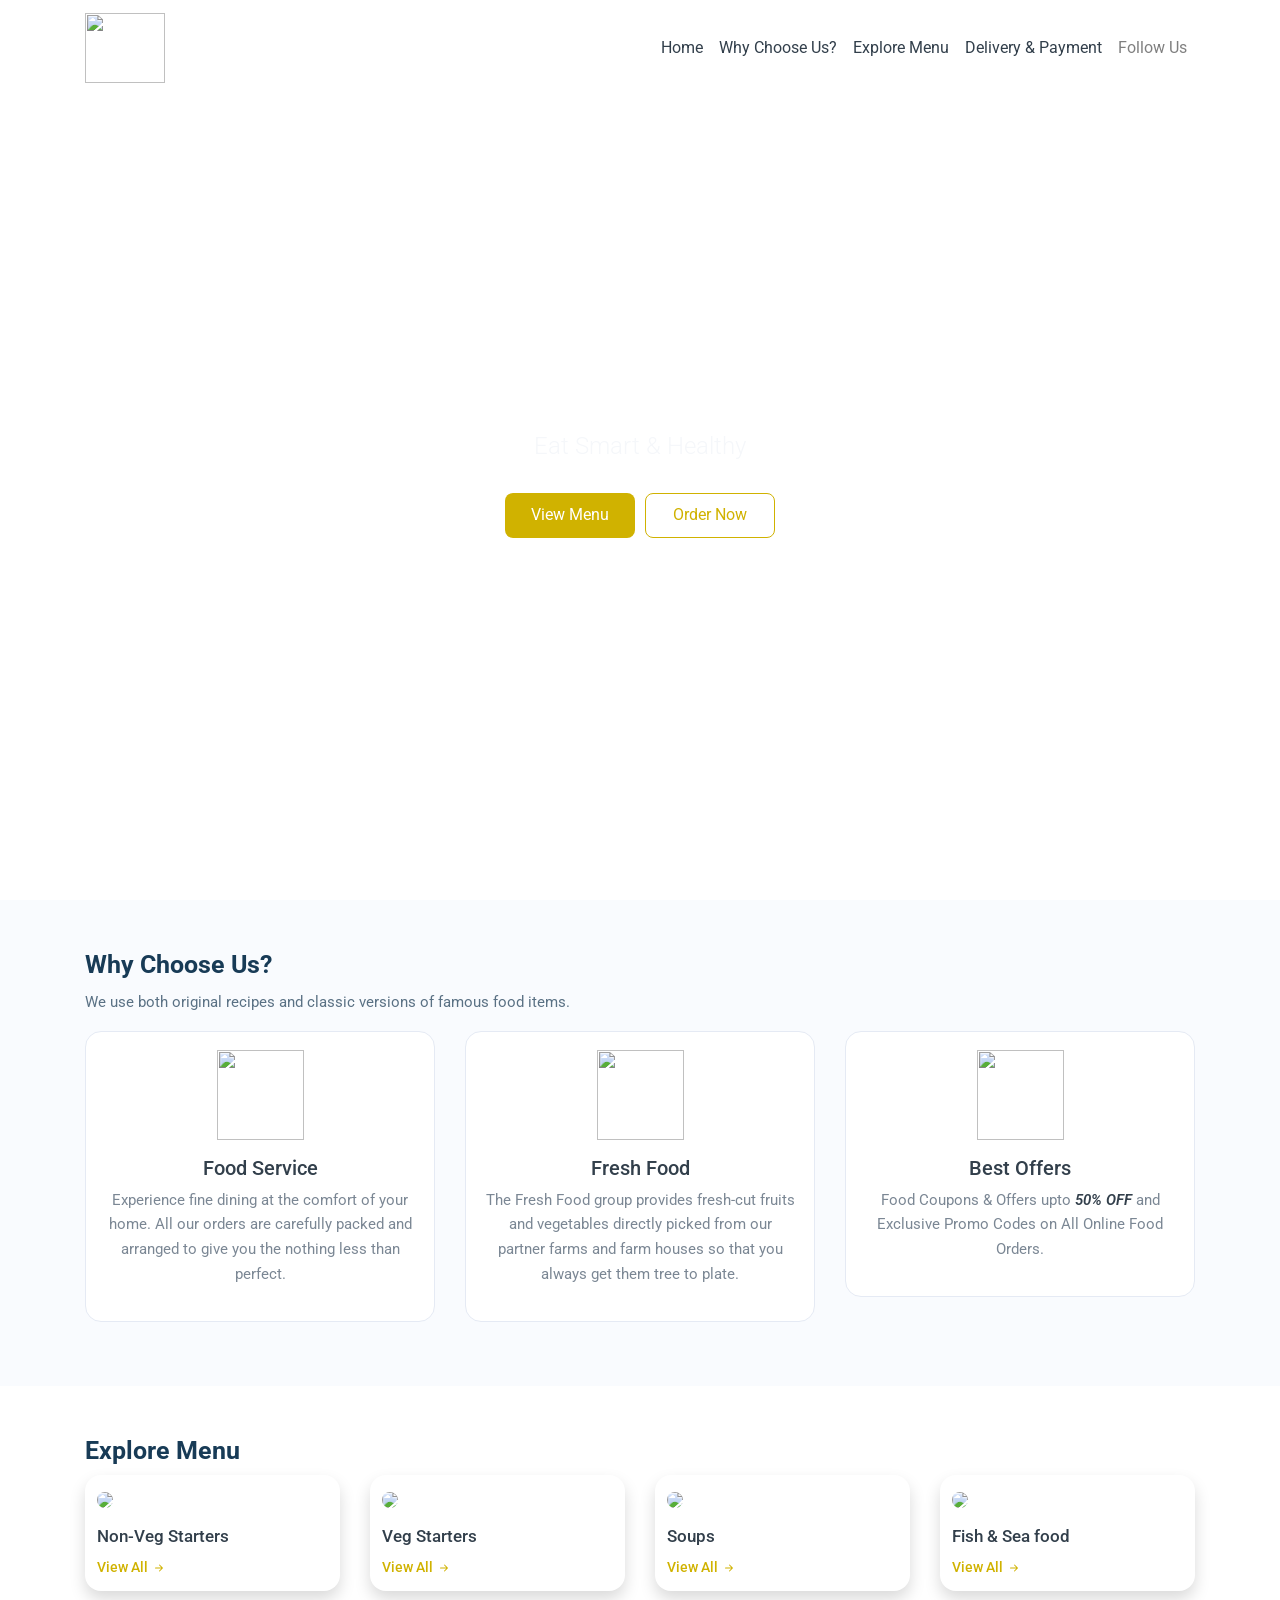
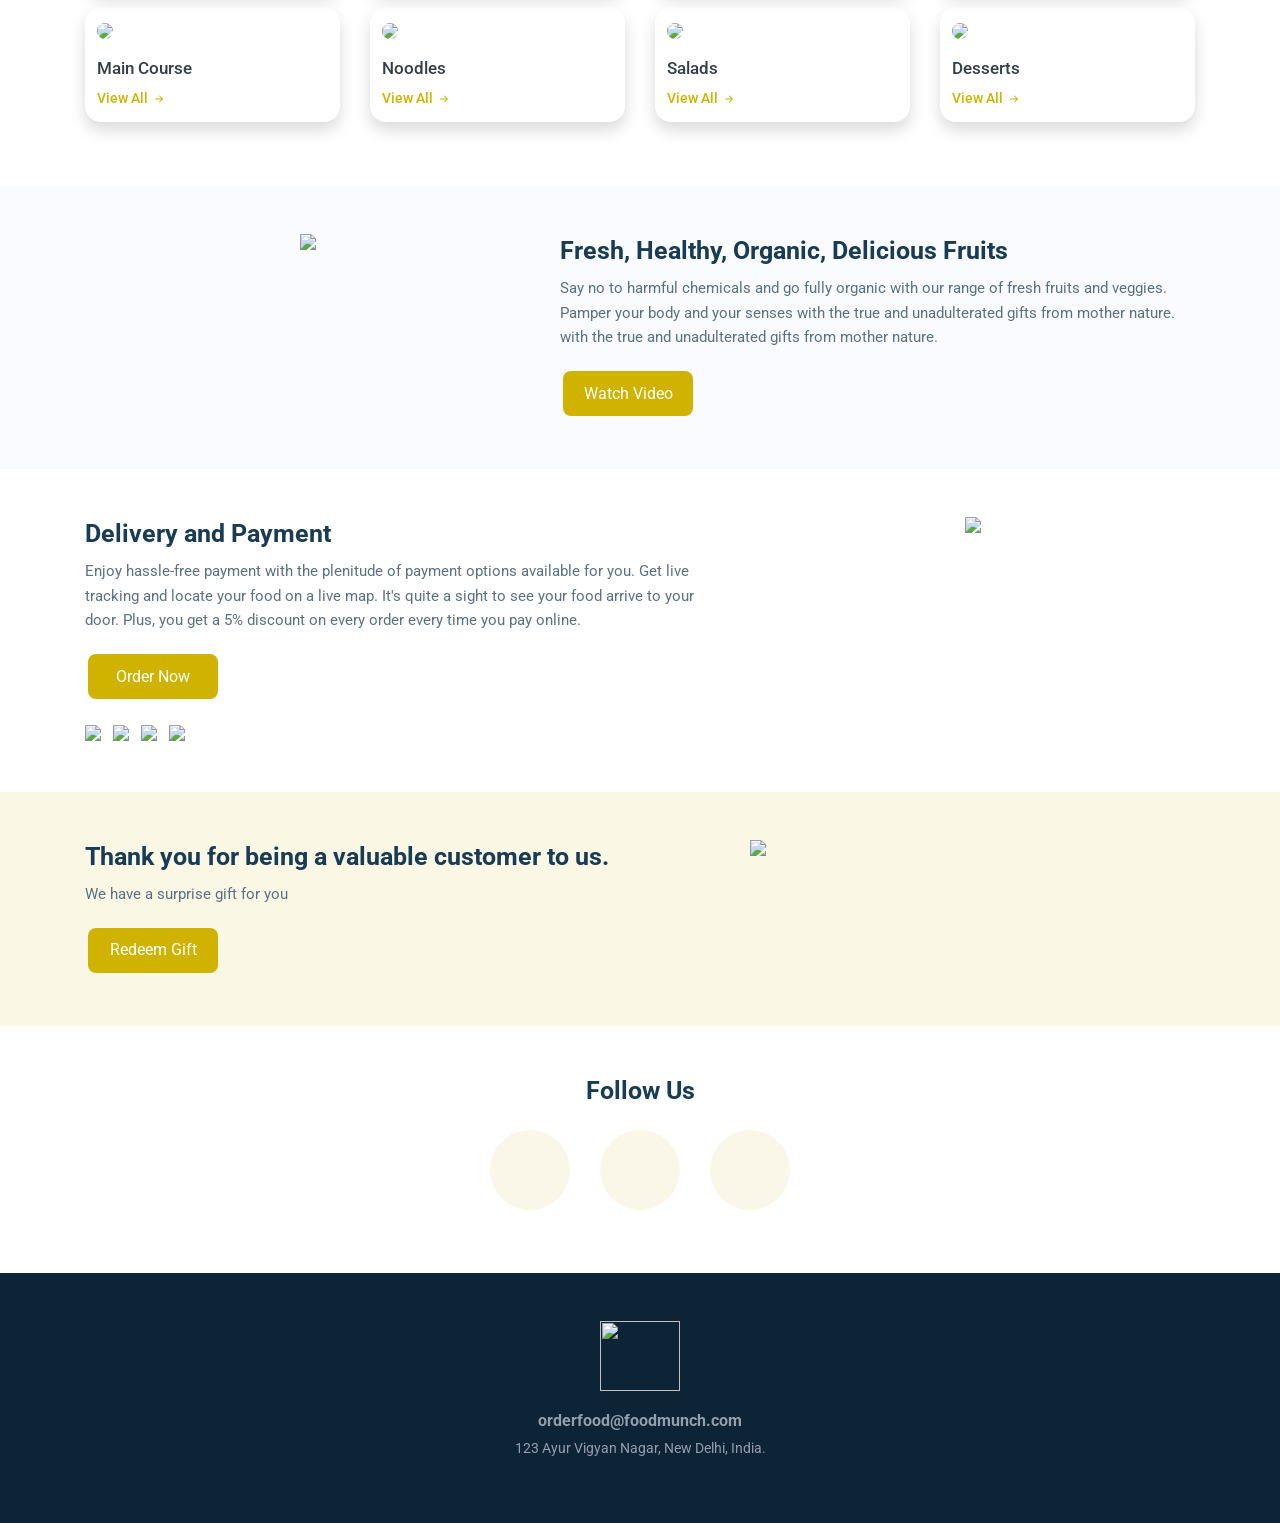
==== commit 7aa45454: "Update navbar links and IDs in index.html" ====
--- a/foodmunch/index.html
+++ b/foodmunch/index.html
@@ -23,14 +23,14 @@
             </button>
             <div class="collapse navbar-collapse" id="navbarNavAltMarkup">
                 <div class="navbar-nav ml-auto">
-                     <a class="nav-link active" href="#home" id="home">Home</a>
-                    <a class="nav-link" id="navItem1" href="#wcuSection">
+                     <a class="nav-link active" id="navItem1" href="#homeSection">Home</a>
+                    <a class="nav-link" id="navItem2" href="#wcuSection">
                         Why Choose Us?
                         <span class="sr-only">(current)</span>
                     </a>
-                    <a class="nav-link" href="#exploreMenuSection" id="navItem2">Explore Menu</a>
-                    <a class="nav-link" href="#deliveryPaymentSection" id="navItem3">Delivery & Payment</a>
-                    <a class="nav-link" href="#followUsSection" id="navItem4">Follow Us</a>
+                    <a class="nav-link" href="#exploreMenuSection" id="navItem3">Explore Menu</a>
+                    <a class="nav-link" href="#deliveryPaymentSection" id="navItem4">Delivery & Payment</a>
+                    <a class="nav-link" href="#followUsSection" id="navItem5">Follow Us</a>
                 </div>
             </div>
         </div>
